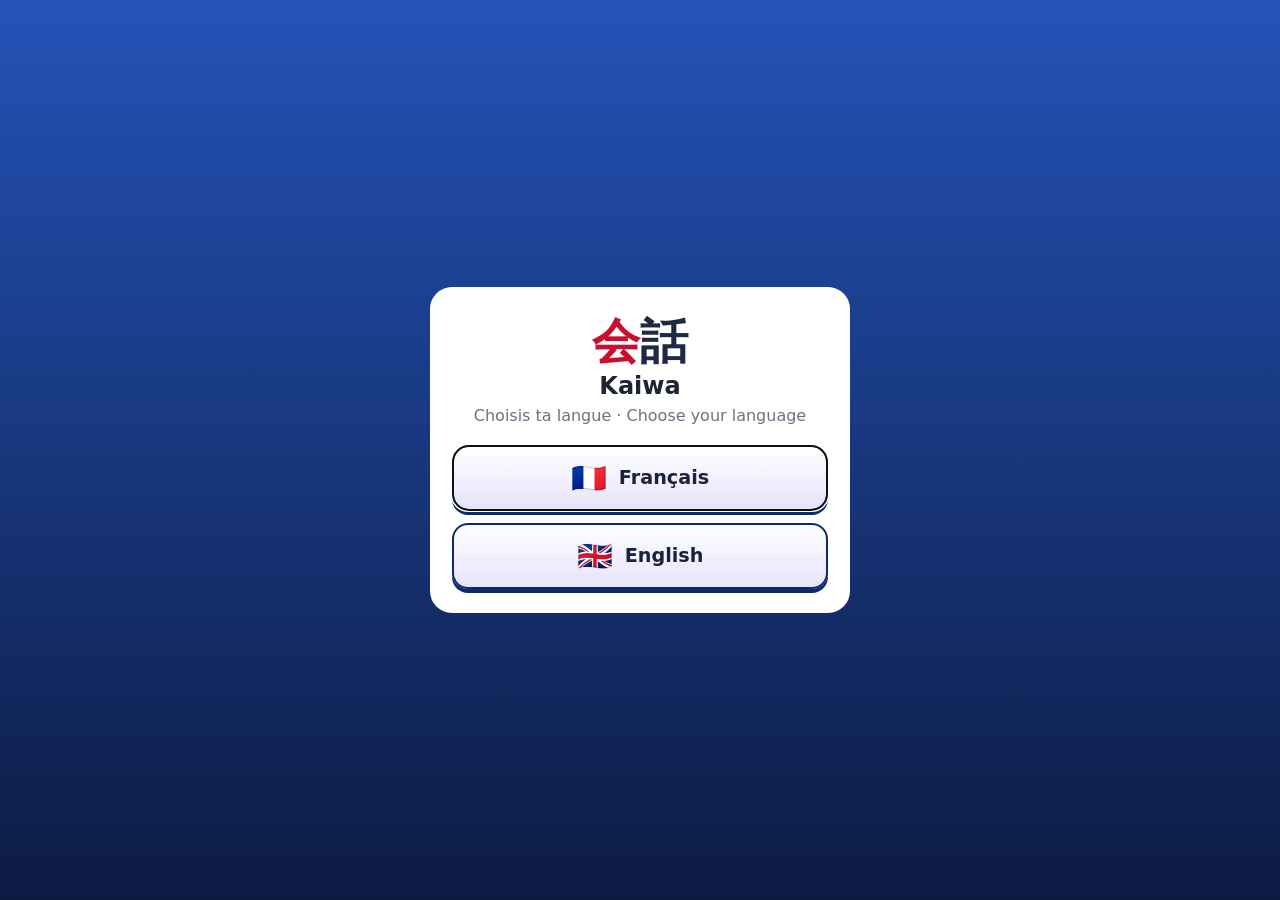
==== index.html @ a3a8a8a5 "Add files via upload" ====
<!doctype html>
<html lang="fr">
<head>
  <meta charset="utf-8">
  <meta name="viewport" content="width=device-width, initial-scale=1, viewport-fit=cover">
  <title>Kaiwa – 会話</title>
  <meta name="theme-color" content="#1e2a44">
  <link rel="manifest" href="manifest.json">
  <link rel="icon" href="icons/icon.svg" type="image/svg+xml">
  <link rel="apple-touch-icon" href="icons/icon-192.png">
  <meta name="apple-mobile-web-app-capable" content="yes">
  <link rel="preconnect" href="https://fonts.googleapis.com">
  <link rel="stylesheet" href="https://fonts.googleapis.com/css2?family=Lilita+One&family=M+PLUS+Rounded+1c:wght@500;800&display=swap">
  <link rel="stylesheet" href="style.css">
</head>
<body>
  <header class="topbar">
    <div class="brand"><span class="logo">会話</span><span class="name">Kaiwa</span></div>
    <div class="toolbar">
      <span class="pill" id="ptsPill" title="Tes points" data-i18n-title="tPoints">⭐ 0</span>
      <button class="toggle" id="tgFuri" title="Afficher les furigana" data-i18n-title="tFuri" aria-pressed="true">ふり</button>
      <button class="toggle" id="tgRomaji" title="Afficher le rōmaji" data-i18n-title="tRomaji" aria-pressed="false">rō</button>
      <button class="icon" id="btnSettings" title="Réglages" data-i18n-title="tSettings">⚙</button>
    </div>
  </header>

  <nav class="tabs" id="tabs">
    <button data-view="kana"><span class="ti">あ</span><span class="tl" data-i18n="tabKana">Kana</span></button>
    <button data-view="phrases"><span class="ti">💬</span><span class="tl" data-i18n="tabPhrases">Phrases</span></button>
    <button data-view="chat" class="main-tab"><span class="ti">🌸</span><span class="tl">Sakura</span></button>
    <button data-view="cards"><span class="ti">🃏</span><span class="tl" data-i18n="tabCards">Cartes</span></button>
    <button data-view="quiz"><span class="ti">🏆</span><span class="tl" data-i18n="tabQuiz">Quiz</span></button>
  </nav>

  <div class="views">
    <!-- Conversation -->
    <section class="view" id="view-chat">
      <div class="scenario-bar">
        <label for="scenario" data-i18n="theme">Thème :</label>
        <select id="scenario"></select>
        <button class="btn small" id="btnNew" title="Nouvelle conversation" data-i18n-title="tNew" data-i18n="newConv">＋ Nouvelle</button>
      </div>
      <button class="fab-wotd" id="btnWotd" title="Mot du jour" data-i18n-title="wotd">
        <span class="fab-ic" lang="ja">日</span><span class="fab-tl" data-i18n="wotd">Mot du jour</span><span class="dot" id="wotdDot"></span>
      </button>
      <main id="chat" class="chat" aria-live="polite"></main>
      <div id="suggestions" class="suggestions"></div>
      <form id="composer" class="composer">
        <button type="button" id="btnMic" class="mic" title="Parler (japonais)" data-i18n-title="tMic">🎤</button>
        <textarea id="input" rows="1" placeholder="Écris en japonais (ou en français si tu bloques)…" data-i18n-ph="inputPh" lang="ja"></textarea>
        <button type="submit" id="btnSend" class="send" title="Envoyer" data-i18n-title="tSend">➤</button>
      </form>
    </section>

    <!-- Kana -->
    <section class="view scroll" id="view-kana" hidden></section>
    <!-- Phrases -->
    <section class="view scroll" id="view-phrases" hidden></section>
    <!-- Flashcards -->
    <section class="view scroll" id="view-cards" hidden></section>
    <!-- Quiz -->
    <section class="view scroll" id="view-quiz" hidden></section>
  </div>

  <dialog id="wotdDialog" class="wotd-dialog">
    <button class="close-x" id="wotdClose" title="Fermer" data-i18n-title="tClose">✕</button>
    <div id="view-jour" class="wotd-body"></div>
  </dialog>

  <!-- Fiche d'un kana -->
  <dialog id="kanaDialog" class="kana-dialog">
    <button class="close-x" id="kanaClose" title="Fermer" data-i18n-title="tClose">✕</button>
    <div id="kanaDetail"></div>
  </dialog>

  <!-- Choix de la langue (premier lancement) -->
  <dialog id="langDialog" class="lang-dialog">
    <div class="lang-box">
      <div class="lang-logo">会話</div>
      <h2>Kaiwa</h2>
      <p>Choisis ta langue · Choose your language</p>
      <div class="lang-choices">
        <button class="lang-btn" data-lang="fr"><span class="flag">🇫🇷</span>Français</button>
        <button class="lang-btn" data-lang="en"><span class="flag">🇬🇧</span>English</button>
      </div>
    </div>
  </dialog>

  <dialog id="settings">
    <form method="dialog" class="settings">
      <h2 data-i18n="settings">Réglages</h2>
      <label><span data-i18n="language">Langue</span>
        <select id="langSelect">
          <option value="fr">🇫🇷 Français</option>
          <option value="en">🇬🇧 English</option>
        </select>
      </label>
      <label><span data-i18n="ai">Intelligence artificielle</span>
        <select id="provider"></select>
      </label>
      <label><span id="keyLabel">Clé API</span>
        <input type="password" id="apiKey" autocomplete="off">
        <small id="keyHelp"></small>
        <small data-i18n="keyLocal">La clé reste uniquement sur cet appareil.</small>
      </label>
      <label id="modelRow"><span data-i18n="model">Modèle</span>
        <select id="model"></select>
      </label>
      <label><span data-i18n="otherModel">Autre modèle (facultatif)</span>
        <input type="text" id="customModel" placeholder="identifiant exact du modèle" data-i18n-ph="otherModelPh" autocomplete="off">
      </label>
      <label class="row"><input type="checkbox" id="autoSpeak"> <span data-i18n="autoSpeak">Lire automatiquement les réponses</span></label>
      <label class="row"><input type="checkbox" id="autoSend"> <span data-i18n="autoSend">Envoyer automatiquement après la dictée</span></label>
      <label><span><span data-i18n="voiceRate">Vitesse de la voix :</span> <span id="rateVal"></span></span>
        <input type="range" id="rate" min="0.5" max="1.2" step="0.05">
      </label>
      <div class="actions">
        <button value="close" class="btn" data-i18n="close">Fermer</button>
      </div>
    </form>
  </dialog>

  <script src="i18n.js"></script>
  <script src="content.js"></script>
  <script src="content-en.js"></script>
  <script src="app.js"></script>
  <script src="learn.js"></script>
  <script src="bruteforce.js"></script>
</body>
</html>
---- style.css ----
/* ============ Base (PC) ============ */
:root {
  --bg: #f4f1ea;
  --panel: #ffffff;
  --ink: #1d2433;
  --muted: #6b7280;
  --accent: #c8102e;
  --navy: #1e2a44;
  --user: #1e2a44;
  --user-ink: #ffffff;
  --bot: #ffffff;
  --border: #e3ddd0;
  --ok: #2f7d4f;
  --warn-bg: #fff4e5;
  --warn-border: #f0c58a;
  /* boutons « bonbon » */
  --b-blue: #3d8bfd; --b-blue-d: #1f5fc4;
  --b-gold: #ffc531; --b-gold-d: #d18a00;
  --b-green: #47c35a; --b-green-d: #23862f;
  --b-red: #f0524f; --b-red-d: #b22a28;
}
@media (prefers-color-scheme: dark) {
  :root {
    --bg: #12161f; --panel: #1b2130; --ink: #e8e9ee; --muted: #9aa3b5;
    --user: #3a4a72; --bot: #1f2637; --border: #2c3447;
    --warn-bg: #3a2d17; --warn-border: #7a5a24;
  }
}
* { box-sizing: border-box; -webkit-tap-highlight-color: transparent; }
html, body { margin: 0; height: 100%; }
body {
  background: var(--bg); color: var(--ink);
  font-family: system-ui, -apple-system, "Segoe UI", "Hiragino Sans", "Noto Sans JP", "Yu Gothic UI", sans-serif;
  display: flex; flex-direction: column; height: 100dvh; max-width: 820px; margin: 0 auto;
}
button { font: inherit; cursor: pointer; color: inherit; }
[hidden] { display: none !important; }
.muted { color: var(--muted); font-size: .85rem; display: block; }
.invisible { visibility: hidden; }

.topbar {
  display: flex; align-items: center; justify-content: space-between;
  padding: 10px 16px; padding-top: max(10px, env(safe-area-inset-top));
  background: var(--navy); color: #fff;
}
.brand { display: flex; align-items: baseline; gap: 8px; }
.logo { font-size: 1.4rem; font-weight: 700; }
.logo::first-letter { color: #ff6b81; }
.name { opacity: .8; font-size: .95rem; }
.toolbar { display: flex; gap: 6px; }
.toolbar button {
  background: transparent; color: #fff; border: 1px solid rgba(255,255,255,.35);
  border-radius: 8px; min-width: 38px; height: 34px; padding: 0 8px;
}
.toggle[aria-pressed="true"] { background: #fff; color: var(--navy) !important; }

/* Onglets (en haut sur PC) */
.tabs { display: flex; background: var(--panel); border-bottom: 1px solid var(--border); }
.tabs button {
  flex: 1; background: none; border: none; padding: 10px 4px; color: var(--muted);
  display: flex; gap: 6px; align-items: center; justify-content: center; border-bottom: 3px solid transparent;
}
.tabs button.active { color: var(--ink); border-bottom-color: var(--accent); font-weight: 600; }

.views { flex: 1; min-height: 0; display: flex; flex-direction: column; }
.view { flex: 1; min-height: 0; display: flex; flex-direction: column; }
.view.scroll { overflow-y: auto; padding: 16px; display: block; }

/* Boutons en relief */
.btn {
  --c: var(--b-blue); --d: var(--b-blue-d);
  background: linear-gradient(180deg, color-mix(in srgb, var(--c) 75%, #fff) 0%, var(--c) 55%);
  color: #fff; border: 2px solid var(--d); border-radius: 12px;
  padding: 10px 16px; font-weight: 700; box-shadow: 0 4px 0 var(--d);
  text-shadow: 0 1px 0 rgba(0,0,0,.35); transition: transform .06s, box-shadow .06s;
}
.btn:active { transform: translateY(3px); box-shadow: 0 1px 0 var(--d); }
.btn.small { padding: 5px 10px; font-size: .85rem; border-radius: 10px; box-shadow: 0 3px 0 var(--d); }
.btn.gold { --c: var(--b-gold); --d: var(--b-gold-d); color: #4a2a00; text-shadow: 0 1px 0 rgba(255,255,255,.5); }
.btn.green { --c: var(--b-green); --d: var(--b-green-d); }
.btn.red { --c: var(--b-red); --d: var(--b-red-d); }
.cta-row { display: flex; gap: 10px; flex-wrap: wrap; justify-content: center; margin: 20px 0 8px; }

/* ============ Conversation ============ */
.scenario-bar {
  display: flex; align-items: center; gap: 8px;
  padding: 8px 16px; border-bottom: 1px solid var(--border); font-size: .9rem; color: var(--muted);
}
.scenario-bar select {
  flex: 1; min-width: 0; padding: 6px 8px; border-radius: 8px; border: 1px solid var(--border);
  background: var(--panel); color: var(--ink);
}
.chat { flex: 1; overflow-y: auto; padding: 16px; display: flex; flex-direction: column; gap: 14px; }
.msg { max-width: 88%; display: flex; flex-direction: column; gap: 6px; }
.msg.user { align-self: flex-end; align-items: flex-end; }
.msg.bot { align-self: flex-start; }
.bubble { padding: 10px 14px; border-radius: 16px; line-height: 2; font-size: 1.15rem; white-space: pre-wrap; word-break: break-word; }
.user .bubble { background: var(--user); color: var(--user-ink); border-bottom-right-radius: 4px; line-height: 1.5; }
.bot .bubble { background: var(--bot); border: 1px solid var(--border); border-bottom-left-radius: 4px; }
rt { font-size: .55em; color: var(--accent); }
body.no-furi rt { display: none; }
.romaji { font-size: .85rem; color: var(--muted); font-style: italic; padding: 0 6px; }
body.no-romaji .romaji { display: none; }
.translation { font-size: .9rem; color: var(--muted); padding: 6px 10px; border-left: 3px solid var(--accent); background: var(--panel); border-radius: 4px; }
.tools { display: flex; gap: 6px; }
.tools button { background: transparent; border: 1px solid var(--border); color: var(--muted); border-radius: 999px; padding: 2px 10px; font-size: .8rem; }
.correction { background: var(--warn-bg); border: 1px solid var(--warn-border); border-radius: 10px; padding: 8px 12px; font-size: .9rem; max-width: 100%; }
.correction .fixed { font-size: 1.05rem; line-height: 2; margin: 2px 0; }
.correction .label { font-weight: 600; }
.correction.good { background: transparent; border: none; color: var(--ok); padding: 0 4px; font-size: .8rem; }
.typing { color: var(--muted); font-size: .9rem; padding: 4px 6px; }
.error { color: #fff; background: var(--accent); border-radius: 10px; padding: 8px 12px; font-size: .9rem; align-self: center; }
.welcome { color: var(--muted); text-align: center; margin: auto; max-width: 420px; line-height: 1.6; }
.suggestions { display: flex; gap: 6px; flex-wrap: wrap; padding: 0 16px 6px; }
.suggestions button { background: var(--panel); border: 1px solid var(--border); border-radius: 999px; padding: 6px 12px; font-size: .95rem; text-align: left; }
.suggestions button small { color: var(--muted); margin-left: 6px; }
.composer {
  display: flex; gap: 8px; align-items: flex-end; padding: 10px 16px;
  border-top: 1px solid var(--border); background: var(--bg);
}
.composer textarea {
  flex: 1; resize: none; max-height: 140px; padding: 10px 12px; border-radius: 14px;
  border: 1px solid var(--border); background: var(--panel); color: var(--ink); font: inherit; font-size: 1.05rem;
}
.composer button { width: 44px; height: 44px; border-radius: 50%; border: none; flex-shrink: 0; font-size: 1.1rem; }
.send { background: var(--accent); color: #fff; }
.send:disabled { opacity: .5; }
.mic { background: var(--panel); border: 1px solid var(--border) !important; }
.mic.listening { background: var(--accent); color: #fff; animation: pulse 1.2s infinite; }
@keyframes pulse { 50% { box-shadow: 0 0 0 8px rgba(200,16,46,.2); } }

/* ============ Apprentissage ============ */
.panel-title h2 { margin: 0 0 2px; }
.panel-title p { margin: 0 0 14px; color: var(--muted); }
h3.sec { margin: 20px 0 8px; font-size: 1rem; }

.seg { display: flex; background: var(--panel); border: 1px solid var(--border); border-radius: 12px; padding: 3px; gap: 3px; }
.seg button { flex: 1; border: none; background: none; padding: 8px; border-radius: 9px; color: var(--muted); }
.seg button.on { background: var(--navy); color: #fff; font-weight: 600; }

.kana-grid { display: grid; grid-template-columns: repeat(var(--cols), 1fr); gap: 6px; }
.kana {
  background: var(--panel); border: 1px solid var(--border); border-radius: 10px;
  padding: 8px 0 6px; display: flex; flex-direction: column; align-items: center; gap: 2px;
}
.kana b { font-size: 1.6rem; font-weight: 500; line-height: 1.1; }
.kana small { color: var(--muted); font-size: .75rem; }
.kana.empty { background: transparent; border: none; }
.pop { animation: pop .25s; }
@keyframes pop { 50% { transform: scale(1.15); } }

.chips { display: flex; gap: 6px; overflow-x: auto; padding-bottom: 6px; scrollbar-width: none; }
.chips button { flex-shrink: 0; background: var(--panel); border: 1px solid var(--border); border-radius: 999px; padding: 6px 12px; }
.chips button.on { background: var(--navy); color: #fff; border-color: var(--navy); }
.phrase-list { display: flex; flex-direction: column; gap: 8px; margin-top: 10px; }
.phrase { display: flex; gap: 12px; align-items: flex-start; background: var(--panel); border: 1px solid var(--border); border-radius: 12px; padding: 10px 12px; }
.phrase .ja { font-size: 1.15rem; line-height: 2; }
.phrase .romaji { padding: 0; }
.phrase .fr { color: var(--muted); font-size: .9rem; }
.say { flex-shrink: 0; width: 40px; height: 40px; border-radius: 50%; border: 1px solid var(--border); background: var(--bg); }

.deck-grid { display: grid; grid-template-columns: repeat(auto-fill, minmax(140px, 1fr)); gap: 10px; }
.deck {
  background: var(--panel); border: 1px solid var(--border); border-radius: 14px; padding: 12px;
  display: flex; flex-direction: column; align-items: center; gap: 6px; text-align: center;
}
.deck-icon { font-size: 1.8rem; line-height: 1.2; }
.deck-title { font-weight: 700; display: block; }
.deck-count { font-size: .8rem; color: var(--muted); }
.deck.done .deck-count { color: var(--b-gold-d); font-weight: 700; }
.bar { display: block; width: 100%; height: 8px; border-radius: 99px; background: var(--border); overflow: hidden; }
.bar i { display: block; height: 100%; background: linear-gradient(90deg, var(--b-green), #8be08f); border-radius: 99px; transition: width .3s; }
.bar.big { height: 14px; flex: 1; }

.deck-head { display: flex; align-items: center; gap: 12px; margin-bottom: 12px; }
.card-stage { display: flex; flex-direction: column; align-items: center; gap: 14px; }
.left-count { color: var(--muted); font-size: .85rem; }
.flip { width: min(100%, 380px); aspect-ratio: 3 / 4; max-height: 52dvh; perspective: 1000px; cursor: pointer; position: relative; }
.face {
  position: absolute; inset: 0; border-radius: 20px; backface-visibility: hidden;
  display: flex; flex-direction: column; align-items: center; justify-content: center; gap: 10px; padding: 20px; text-align: center;
  background: var(--panel); border: 2px solid var(--border); box-shadow: 0 8px 24px rgba(0,0,0,.12);
  transition: transform .45s cubic-bezier(.3,.7,.3,1);
}
.face.back { transform: rotateY(180deg); }
.flip.flipped .front { transform: rotateY(-180deg); }
.flip.flipped .back { transform: rotateY(0); }
.big-ja { font-size: clamp(2rem, 9vw, 3.4rem); line-height: 1.8; }
.big-fr { font-size: 1.4rem; font-weight: 600; }
.hint { position: absolute; bottom: 14px; color: var(--muted); font-size: .8rem; }
.say-btn { position: absolute; bottom: 12px; right: 12px; width: 44px; height: 44px; border-radius: 50%; border: 1px solid var(--border); background: var(--bg); }
.answer { display: flex; gap: 12px; }
.finish { text-align: center; padding: 30px 10px; }
.finish-icon { font-size: 3rem; }
.stars { font-size: 3rem; color: var(--b-gold); letter-spacing: 6px; text-shadow: 0 3px 0 var(--b-gold-d); }

.mode-list { display: flex; flex-direction: column; gap: 10px; }
.mode { display: flex; align-items: center; gap: 14px; text-align: left; background: var(--panel); border: 1px solid var(--border); border-radius: 14px; padding: 12px 14px; }
.mode > span:nth-child(2) { flex: 1; }
.best { color: var(--b-gold-d); font-weight: 700; font-size: .9rem; }
.quiz-head { display: flex; align-items: center; gap: 10px; margin-bottom: 18px; }
.streak { font-weight: 700; min-width: 48px; text-align: right; }
.streak.hot { color: #ff7a00; }
.quiz-q { background: var(--panel); border: 2px solid var(--border); border-radius: 20px; padding: 26px 10px; text-align: center; margin-bottom: 16px; transition: border-color .2s, background .2s; }
.quiz-q.good { border-color: var(--b-green); }
.quiz-q.bad { border-color: var(--b-red); }
.options { display: grid; grid-template-columns: 1fr 1fr; gap: 10px; }
.opt { background: var(--panel); border: 2px solid var(--border); border-radius: 14px; padding: 16px 8px; font-size: 1.1rem; font-weight: 600; box-shadow: 0 3px 0 var(--border); }
.opt.right { background: var(--b-green); border-color: var(--b-green-d); color: #fff; }
.opt.wrong { background: var(--b-red); border-color: var(--b-red-d); color: #fff; animation: shake .3s; }
.opt.dim { opacity: .45; }
@keyframes shake { 25% { transform: translateX(-5px); } 75% { transform: translateX(5px); } }

dialog { border: none; border-radius: 14px; padding: 0; width: min(440px, calc(100vw - 32px)); background: var(--panel); color: var(--ink); }
dialog::backdrop { background: rgba(0,0,0,.45); }
.settings { display: flex; flex-direction: column; gap: 14px; padding: 20px; }
.settings h2 { margin: 0; }
.settings label { display: flex; flex-direction: column; gap: 4px; font-size: .95rem; }
.settings label.row { flex-direction: row; align-items: center; gap: 8px; }
.settings input[type=password], .settings input[type=text], .settings select { padding: 8px 10px; border-radius: 8px; border: 1px solid var(--border); background: var(--bg); color: var(--ink); font: inherit; }
.settings small { color: var(--muted); }
.settings a { color: var(--b-blue-d); font-weight: 700; }
.settings { max-height: 85dvh; overflow-y: auto; }
.actions { display: flex; justify-content: flex-end; }

/* ============ Points, niveau ============ */
.pill {
  display: inline-flex; align-items: center; height: 34px; padding: 0 10px; border-radius: 999px;
  background: rgba(255,255,255,.12); border: 1px solid rgba(255,255,255,.35); font-weight: 700; font-size: .9rem; white-space: nowrap;
}
.qpts { font-weight: 700; min-width: 56px; text-align: right; }
.gain {
  display: inline-block; margin-top: 4px; font-weight: 800; font-size: 1.4rem; color: var(--b-green-d);
  animation: gain .9s ease-out forwards;
}
@keyframes gain { 0% { transform: translateY(8px) scale(.8); opacity: 0; } 30% { transform: translateY(0) scale(1.15); opacity: 1; } 100% { transform: translateY(-14px); opacity: 0; } }
.points-won { font-size: 2.2rem; font-weight: 800; color: var(--b-gold-d); margin: 4px 0 8px; }
.lvl-up { font-weight: 800; color: var(--b-green-d); }
.level-card { display: flex; gap: 14px; align-items: center; background: var(--panel); border: 1px solid var(--border); border-radius: 14px; padding: 12px 14px; margin-bottom: 14px; }
.lvl-badge {
  width: 58px; height: 58px; flex-shrink: 0; display: grid; place-content: center; text-align: center; line-height: 1;
  font-size: 1.6rem; font-weight: 800; color: #fff; border-radius: 14px;
  background: linear-gradient(180deg, #a58bff, #6b45e6); border: 2px solid #3a1f9e; box-shadow: 0 3px 0 #3a1f9e;
}
.lvl-badge small { font-size: .6rem; letter-spacing: 1px; opacity: .85; }
.lvl-info { flex: 1; display: flex; flex-direction: column; gap: 6px; }
.toast {
  position: fixed; left: 50%; top: 80px; transform: translateX(-50%); z-index: 10;
  background: var(--b-gold); color: #4a2a00; font-weight: 800; padding: 10px 18px; border-radius: 14px;
  border: 2px solid var(--b-gold-d); box-shadow: 0 4px 0 var(--b-gold-d); animation: toast 2.6s forwards;
}
@keyframes toast { 0% { opacity: 0; transform: translate(-50%, -10px); } 10%, 85% { opacity: 1; transform: translate(-50%, 0); } 100% { opacity: 0; } }

/* ============ Mot du jour + calendrier ============ */
.wotd {
  position: relative; background: var(--panel); border: 2px solid var(--border); border-radius: 20px;
  padding: 18px 16px 6px; text-align: center;
}
.wotd .big-fr { margin-bottom: 4px; }
.wotd.is-learned { border-color: var(--b-green); }
.stamp {
  position: absolute; top: 12px; right: 12px; transform: rotate(8deg);
  border: 3px solid var(--b-green); color: var(--b-green-d); border-radius: 10px; padding: 2px 10px; font-weight: 800;
}
.example { display: flex; gap: 12px; align-items: center; text-align: left; background: var(--bg); border-radius: 12px; padding: 10px 12px; margin-top: 12px; }
.example .ja { font-size: 1.1rem; line-height: 2; }
.example .fr { color: var(--muted); font-size: .9rem; }
.btn small { font-size: .8em; opacity: .85; }
.stats { display: grid; grid-template-columns: repeat(3, 1fr); gap: 8px; margin: 14px 0; }
.stat { background: var(--panel); border: 1px solid var(--border); border-radius: 14px; padding: 10px 6px; text-align: center; display: flex; flex-direction: column; }
.stat b { font-size: 1.15rem; }
.stat span { color: var(--muted); font-size: .78rem; }
.cal { background: var(--panel); border: 1px solid var(--border); border-radius: 16px; padding: 12px; }
.cal-head { display: flex; align-items: center; justify-content: space-between; margin-bottom: 10px; }
.cal-head strong { text-transform: capitalize; font-size: 1.1rem; }
.cal-head .btn:disabled { opacity: .35; }
.cal-grid { display: grid; grid-template-columns: repeat(7, 1fr); gap: 4px; }
.cal-wd { text-align: center; font-size: .75rem; color: var(--muted); font-weight: 700; padding-bottom: 2px; }
.cal-day {
  aspect-ratio: 1 / 1.1; border-radius: 10px; border: 1px solid var(--border); background: var(--bg);
  display: flex; flex-direction: column; align-items: center; justify-content: center; gap: 1px; padding: 2px; overflow: hidden;
}
.cal-day.blank { border: none; background: none; }
.cal-day .dn { font-size: .72rem; color: var(--muted); font-weight: 700; }
.cal-day .dw { font-size: .85rem; white-space: nowrap; max-width: 100%; overflow: hidden; text-overflow: clip; }
.cal-day.locked { opacity: .45; }
.cal-day.learned { background: color-mix(in srgb, var(--b-green) 22%, var(--panel)); border-color: var(--b-green); }
.cal-day.learned .dw { color: var(--b-green-d); font-weight: 800; font-size: 1rem; }
.cal-day.today { border: 2px solid var(--b-gold-d); }
.cal-day.sel { box-shadow: 0 0 0 3px var(--b-blue); }
.cal-help { color: var(--muted); font-size: .8rem; margin: 10px 2px 0; }

/* ============ Bouton + fenêtre « Mot du jour » ============ */
#view-chat { position: relative; }
.fab-wotd {
  position: absolute; right: 14px; top: 58px; z-index: 2;
  display: flex; flex-direction: column; align-items: center; gap: 1px;
  width: 64px; padding: 6px 0 5px; border-radius: 16px;
  background: linear-gradient(180deg, #ffe07a, #ffbf1f); color: #4a2a00;
  border: 2px solid var(--b-gold-d); box-shadow: 0 4px 0 var(--b-gold-d), 0 6px 14px rgba(0,0,0,.2);
  animation: bob 2.6s ease-in-out infinite;
}
.fab-wotd:active { transform: translateY(3px); box-shadow: 0 1px 0 var(--b-gold-d); animation: none; }
.fab-ic { font-size: 1.5rem; font-weight: 800; line-height: 1.1; }
.fab-tl { font-size: .62rem; font-weight: 800; line-height: 1.1; text-align: center; }
.fab-wotd .dot {
  position: absolute; top: -6px; right: -6px; width: 18px; height: 18px; border-radius: 50%;
  background: var(--b-red); border: 2px solid #fff; box-shadow: 0 2px 0 var(--b-red-d);
}
@keyframes bob { 50% { transform: translateY(-3px); } }
.chat { padding-top: 84px; }
.wotd-dialog { width: min(560px, calc(100vw - 24px)); max-height: 90dvh; padding: 0; background: var(--bg); overflow: hidden; }
.wotd-dialog[open] { display: flex; flex-direction: column; animation: popin .25s cubic-bezier(.3,1.4,.5,1); }
@keyframes popin { from { transform: scale(.85); opacity: 0; } }
.wotd-body { overflow-y: auto; padding: 16px; }
.close-x {
  position: absolute; top: 10px; right: 10px; z-index: 3; width: 38px; height: 38px; border-radius: 12px;
  background: var(--b-red); color: #fff; border: 2px solid var(--b-red-d); box-shadow: 0 3px 0 var(--b-red-d); font-weight: 800;
}
.wotd-body .panel-title { padding-right: 44px; }

/* ============ Particules ============ */
.memo { background: var(--panel); border: 1px solid var(--border); border-radius: 12px; padding: 8px 12px; margin-bottom: 10px; }
.memo summary { cursor: pointer; font-weight: 700; }
.memo table { width: 100%; border-collapse: collapse; margin-top: 8px; font-size: .9rem; }
.memo td { padding: 5px 6px; border-top: 1px solid var(--border); vertical-align: top; }
.memo td:first-child { font-size: 1.1rem; font-weight: 700; white-space: nowrap; color: var(--accent); }
.memo td:nth-child(2) { color: var(--muted); font-style: italic; white-space: nowrap; }
.memo td:first-child, .memo td:nth-child(2) { width: 1%; }
.deck-head .qpts { margin-left: auto; }
.part-card {
  background: var(--panel); border: 2px solid var(--border); border-radius: 20px;
  padding: 22px 14px 16px; text-align: center; margin-bottom: 16px; transition: border-color .2s, background .2s;
}
.part-card.good { border-color: var(--b-green); }
.part-card.bad { border-color: var(--b-red); }
.part-ja { font-size: clamp(1.3rem, 6vw, 1.8rem); line-height: 2.2; }
.part-fr { color: var(--muted); margin-top: 6px; }
.blank {
  display: inline-block; min-width: 2.2em; padding: 0 .3em; margin: 0 .15em; line-height: 1.3;
  border-bottom: 3px solid var(--b-blue); color: var(--b-blue); font-weight: 800;
}
.blank.filled.good { border-color: var(--b-green); color: var(--b-green-d); background: color-mix(in srgb, var(--b-green) 15%, transparent); border-radius: 6px 6px 0 0; }
.blank.filled.bad { border-color: var(--b-red); color: var(--b-red-d); background: color-mix(in srgb, var(--b-red) 12%, transparent); border-radius: 6px 6px 0 0; }
.part-opts .opt { display: flex; flex-direction: column; align-items: center; gap: 0; font-size: 1.6rem; padding: 10px 8px; }
.part-opts .opt small { font-size: .8rem; opacity: .7; font-weight: 600; }
.why { margin-top: 14px; padding: 10px 14px; border-radius: 12px; background: var(--panel); border-left: 4px solid var(--b-green); }
.why.bad { border-left-color: var(--b-red); }

/* ============ Choix de la langue ============ */
.lang-dialog { width: min(420px, calc(100vw - 32px)); padding: 0; border-radius: 22px; background: var(--panel); }
.lang-dialog::backdrop { background: linear-gradient(180deg, #2453b8, #0c1b42); }
.lang-box { padding: 28px 22px 24px; text-align: center; }
.lang-logo { font-size: 3rem; font-weight: 800; color: var(--navy); line-height: 1.1; }
.lang-logo::first-letter { color: var(--accent); }
.lang-box h2 { margin: 4px 0 6px; }
.lang-box p { color: var(--muted); margin: 0 0 20px; }
.lang-choices { display: flex; flex-direction: column; gap: 12px; }
.lang-btn {
  display: flex; align-items: center; justify-content: center; gap: 12px; padding: 14px; font-size: 1.2rem; font-weight: 800;
  background: linear-gradient(180deg, #ffffff, #e7e3fb); border: 2px solid #0f2a6b; border-radius: 16px; box-shadow: 0 4px 0 #0f2a6b;
  color: #1b2240;
}
.lang-btn:active { transform: translateY(3px); box-shadow: 0 1px 0 #0f2a6b; }
.lang-btn .flag { font-size: 1.8rem; }

/* ============ Fiche d'un kana ============ */
.kana-dialog { width: min(520px, calc(100vw - 24px)); padding: 0; border-radius: 22px; background: #4a4a4a; color: #fff; overflow: hidden; }
.kana-dialog[open] { animation: popin .25s cubic-bezier(.3,1.4,.5,1); }
.kana-dialog::backdrop { background: rgba(5,10,30,.7); }
#kanaDetail { padding: 18px 16px 12px; text-align: center; user-select: none; }
.kd-head { font-size: 1.4rem; color: #bbb; }
.kd-head b { color: #fff; font-weight: 600; }
.kd-main { display: flex; align-items: center; justify-content: center; gap: 6px; }
.kd-char {
  background: none; border: none; color: #fff; line-height: 1; padding: 0 6px;
  font-size: clamp(7rem, 34vw, 10rem); font-weight: 400;
  text-shadow: 0 0 6px rgba(255,255,255,.35), 0 0 18px rgba(255,255,255,.15);
  font-family: "Hiragino Maru Gothic ProN", "M PLUS Rounded 1c", "Yu Gothic", system-ui, sans-serif;
}
.kd-char:has(+ *) { min-width: 1.2em; }
.kd-nav {
  width: 44px; height: 44px; border-radius: 50%; border: 2px solid rgba(255,255,255,.3);
  background: rgba(255,255,255,.08); color: #fff; font-size: 1.6rem; line-height: 1; flex-shrink: 0;
}
.kd-nav:disabled { opacity: .2; }
.kd-example { display: grid; grid-template-columns: 1fr auto 1fr; align-items: center; gap: 8px; margin-top: 8px; }
.kd-word { text-align: center; }
.kd-rom { color: #eee; font-size: 1.05rem; }
.kd-kana { font-size: 1.35rem; font-weight: 700; display: inline-flex; align-items: center; gap: 4px; }
.kd-w { white-space: nowrap; }
@media (max-width: 520px) {
  .kd-example { grid-template-columns: 1fr 1fr; grid-template-areas: "word word" "pic tr"; row-gap: 4px; }
  .kd-word { grid-area: word; }
  .kd-pic { grid-area: pic; justify-self: end; margin-right: 8px; }
  .kd-tr { grid-area: tr; justify-self: start; text-align: left; }
  .kd-kana { font-size: 1.6rem; }
}
.kd-kanji { color: #bbb; font-size: 1rem; margin-top: 2px; }
.hl { color: #5ad35a; font-weight: 800; }
.kd-say { background: none; border: none; font-size: 1.2rem; padding: 0 2px; filter: hue-rotate(300deg) saturate(1.5); }
.kd-pic {
  background: none; border: none; font-size: 4.2rem; line-height: 1; display: flex; flex-direction: column; align-items: center;
  filter: drop-shadow(0 4px 6px rgba(0,0,0,.3));
}
.kd-say-small { font-size: 1.1rem; margin-top: 4px; filter: hue-rotate(300deg) saturate(1.5); }
.kd-tr { font-size: 1.15rem; color: #fff; }
.kd-none { color: #ccc; margin: 18px 0; }
.kd-count { color: #999; font-size: .8rem; margin-top: 10px; }
.kana-dialog .close-x { z-index: 3; }

/* Mot d'exemple au dos des cartes de kana */
.card-ex {
  display: flex; align-items: center; gap: 12px; margin-top: 6px; padding: 10px 14px;
  background: rgba(0,0,0,.05); border-radius: 14px; text-align: left; max-width: 100%;
}
.card-ex-pic { font-size: 2.6rem; line-height: 1; }
.card-ex-kana { font-size: 1.4rem; font-weight: 700; white-space: nowrap; }
.card-ex-kana small { font-size: .8rem; font-weight: 500; color: var(--muted); }
.card-ex-rom { color: var(--muted); font-size: .95rem; }
.card-ex .hl { color: #1f9d3a; }

/* ============ Brute force (kana) ============ */
.bf-quick { display: flex; gap: 8px; margin: 12px 0 0; flex-wrap: wrap; }
.bf-rows { display: grid; grid-template-columns: repeat(auto-fill, minmax(62px, 1fr)); gap: 8px; }
.bf-row {
  position: relative; padding: 10px 0 6px; border-radius: 12px; font-size: 1.5rem; font-weight: 700;
  background: var(--panel); border: 2px solid var(--border); color: var(--muted); opacity: .55;
  display: flex; flex-direction: column; align-items: center; line-height: 1.1;
}
.bf-row small { font-size: .65rem; font-weight: 600; opacity: .8; }
.bf-row.on { opacity: 1; color: var(--ink); border-color: var(--b-green); background: color-mix(in srgb, var(--b-green) 14%, var(--panel)); }
.bf-opt { display: flex; gap: 8px; align-items: center; margin: 16px 2px 0; font-size: .95rem; }
.bf-help { margin-top: 4px; }
.bf-mode { border-style: dashed; }
.bf-card { background: var(--panel); border: 2px solid var(--border); border-radius: 20px; padding: 18px 14px 14px; text-align: center; margin-top: 14px; }
.bf-kana { font-size: clamp(5rem, 26vw, 7.5rem); line-height: 1.15; min-height: 1.15em; transition: color .15s; }
.bf-kana.good { color: var(--b-green-d); animation: pop .25s; }
.bf-kana.bad { color: var(--b-red-d); animation: shake .3s; }
.bf-feedback { min-height: 1.6em; font-size: 1.15rem; margin: 2px 0 8px; }
.bf-good { color: var(--b-green-d); font-weight: 800; }
.bf-bad { color: var(--b-red-d); font-weight: 600; }
.bf-input {
  width: min(220px, 80%); text-align: center; font-size: 1.5rem; padding: 10px 12px; border-radius: 14px;
  border: 2px solid var(--border); background: var(--bg); color: var(--ink); font-family: inherit;
}
.bf-input:focus { outline: none; border-color: var(--b-blue); }
.bf-input.bad { border-color: var(--b-red); }
.bf-tools { display: flex; gap: 8px; justify-content: center; margin-top: 14px; flex-wrap: wrap; }
.bf-nums { display: flex; justify-content: space-between; gap: 6px; flex-wrap: wrap; font-size: .85rem; color: var(--muted); margin-top: 6px; }

/* =====================================================
   MOBILE — interface « menu de jeu »
   barre d'onglets en bas, boutons en relief, titres épais
   ===================================================== */
@media (max-width: 700px) {
  :root {
    --game-bg: #17306b;
    --game-bg2: #0c1b42;
    --panel: #f6f3ff;
    --ink: #1b2240;
    --muted: #5b6488;
    --border: #c9c3e6;
    --bg: #e9e6f7;
    --bot: #ffffff;
    --user: #2f5fd0;
  }
  body {
    max-width: none;
    background:
      radial-gradient(circle at 20% 0%, rgba(120,170,255,.35), transparent 50%),
      repeating-linear-gradient(45deg, rgba(255,255,255,.035) 0 14px, transparent 14px 28px),
      linear-gradient(180deg, var(--game-bg), var(--game-bg2));
    font-family: "M PLUS Rounded 1c", system-ui, sans-serif;
  }
  /* Titres « jeu » : police épaisse avec contour sombre */
  .logo, .name, .panel-title h2, h3.sec, .deck-title, .tabs .tl, .btn, .finish h2, .stars, .streak {
    font-family: "Lilita One", "M PLUS Rounded 1c", system-ui, sans-serif; font-weight: 400; letter-spacing: .3px;
  }
  .panel-title h2, h3.sec, .finish h2 {
    color: #fff;
    text-shadow: 0 2px 0 #0a1433, 1px 1px 0 #0a1433, -1px 1px 0 #0a1433, 1px -1px 0 #0a1433, -1px -1px 0 #0a1433;
  }
  .panel-title h2 { font-size: 1.9rem; }
  h3.sec { font-size: 1.2rem; }
  .panel-title p, .left-count, .finish p { color: #c8d4ff; }
  .deck-head .muted { color: #c8d4ff; }
  .deck-head strong { color: #fff; font-size: 1.1rem; }

  .topbar {
    background: linear-gradient(180deg, #3f7ee8, #2453b8);
    border-bottom: 3px solid #0f2a6b; box-shadow: 0 3px 0 rgba(0,0,0,.25);
  }
  .logo { font-size: 1.5rem; text-shadow: 0 2px 0 #0f2a6b; }
  .toolbar button {
    border: 2px solid #0f2a6b; background: linear-gradient(180deg, #5b97ff, #2f69d6);
    box-shadow: 0 3px 0 #0f2a6b; border-radius: 10px; font-weight: 800;
  }
  .toggle[aria-pressed="true"] { background: linear-gradient(180deg, #ffe07a, #ffbf1f); color: #4a2a00 !important; }

  /* Barre d'onglets en bas */
  .tabs {
    order: 3; border: none; border-top: 3px solid #08132f;
    background: linear-gradient(180deg, #1d2f5c, #0f1b3c);
    padding: 6px 6px max(6px, env(safe-area-inset-bottom)); gap: 4px; align-items: flex-end;
  }
  .views { order: 2; }
  .tabs button {
    flex-direction: column; gap: 0; height: 58px; border-radius: 12px; border: none; padding: 4px 2px;
    background: linear-gradient(180deg, #2b4174, #1f3160); box-shadow: inset 0 -3px 0 rgba(0,0,0,.3);
    color: #9fb2e6; transition: height .15s, transform .15s;
  }
  .tabs .ti { font-size: 1.5rem; line-height: 1.2; filter: saturate(.6); }
  .tabs .tl { font-size: .72rem; }
  .tabs button.main-tab { flex: 1.25; }
  .tabs button.main-tab .ti { font-size: 1.8rem; }
  .tabs button.active {
    height: 72px; transform: translateY(-4px); color: #fff;
    background: linear-gradient(180deg, #6fb0ff, #2f6fe0 60%, #2459c2);
    border: 2px solid #0f2a6b; border-bottom: none;
    box-shadow: 0 -2px 10px rgba(111,176,255,.5), inset 0 2px 0 rgba(255,255,255,.4);
  }
  .tabs button.active .ti { filter: none; font-size: 2rem; }
  .tabs button.active .tl { text-shadow: 0 1px 0 #0f2a6b; font-size: .85rem; }

  .view.scroll { padding: 14px 12px 20px; }

  /* Panneaux et tuiles en relief */
  .kana, .phrase, .deck, .mode, .quiz-q, .opt, .seg, .chips button, .face {
    border: 2px solid #0f2a6b; box-shadow: 0 4px 0 #0f2a6b;
  }
  .kana { border-radius: 12px; background: linear-gradient(180deg, #ffffff, #e7e3fb); }
  .kana b { font-weight: 800; }
  .kana:active { transform: translateY(3px); box-shadow: 0 1px 0 #0f2a6b; }
  .kana.empty { box-shadow: none; border: none; }
  .seg { background: #0f1b3c; padding: 4px; }
  .seg button { color: #9fb2e6; font-weight: 800; }
  .seg button.on { background: linear-gradient(180deg, #ffe07a, #ffbf1f); color: #4a2a00; box-shadow: inset 0 -3px 0 rgba(0,0,0,.15); }
  .chips button { background: #f6f3ff; font-weight: 800; box-shadow: 0 3px 0 #0f2a6b; }
  .chips button.on { background: linear-gradient(180deg, #ffe07a, #ffbf1f); color: #4a2a00; border-color: #0f2a6b; }
  .chips { padding: 2px 2px 8px; }

  .deck-grid { grid-template-columns: repeat(2, 1fr); gap: 12px; }
  .deck {
    border-radius: 16px; padding: 14px 10px 12px;
    background: linear-gradient(180deg, #7cb6ff 0, #7cb6ff 46%, #f6f3ff 46%);
  }
  .deck-icon {
    width: 60px; height: 60px; display: grid; place-items: center; font-size: 2rem; border-radius: 14px;
    background: #fff; border: 2px solid #0f2a6b; box-shadow: 0 3px 0 #0f2a6b; font-weight: 800;
  }
  .deck.done { background: linear-gradient(180deg, #ffd34d 0, #ffc21a 46%, #fff6dc 46%); }
  .bar { height: 12px; border: 2px solid #0f2a6b; background: #2b3a66; }
  .bar i { background: linear-gradient(180deg, #8bf08f, #3fbf4f); }

  .mode { border-radius: 16px; background: linear-gradient(90deg, #f6f3ff, #e2ddfa); }
  .mode .deck-icon { width: 52px; height: 52px; }
  .best { color: #d18a00; }

  .face { border-radius: 22px; background: linear-gradient(180deg, #ffffff, #ece8ff); box-shadow: 0 6px 0 #0f2a6b, 0 12px 24px rgba(0,0,0,.35); }
  .face.back { background: linear-gradient(180deg, #fffaf0, #ffeab8); }
  .flip { max-height: 48dvh; }
  .answer .btn { min-width: 140px; padding: 12px 16px; font-size: 1.05rem; }

  .quiz-q { background: linear-gradient(180deg, #ffffff, #ece8ff); border-radius: 22px; }
  .quiz-q.good { background: linear-gradient(180deg, #e3ffe4, #b8f5bd); }
  .quiz-q.bad { background: linear-gradient(180deg, #ffe7e7, #ffc3c3); }
  .opt { background: linear-gradient(180deg, #ffffff, #e7e3fb); font-weight: 800; }
  .opt:active { transform: translateY(3px); box-shadow: 0 1px 0 #0f2a6b; }
  .opt.right { background: linear-gradient(180deg, #7fe08a, #3fbf4f); }
  .opt.wrong { background: linear-gradient(180deg, #ff8c8a, #e84a47); }
  .streak { color: #fff; text-shadow: 0 2px 0 #0a1433; }
  .streak.hot { color: #ffb21f; }
  .finish .stars { font-size: 3.6rem; }

  .phrase { border-radius: 14px; background: #f6f3ff; }
  .say { background: linear-gradient(180deg, #ffe07a, #ffbf1f); border: 2px solid #0f2a6b; box-shadow: 0 3px 0 #0f2a6b; }

  /* Conversation sur mobile */
  .scenario-bar { color: #c8d4ff; border-bottom: none; padding: 10px 12px; }
  .scenario-bar select { border: 2px solid #0f2a6b; font-weight: 700; }
  .chat { padding: 12px; }
  .welcome { color: #c8d4ff; }
  .bot .bubble { border: 2px solid #0f2a6b; box-shadow: 0 3px 0 #0f2a6b; }
  .user .bubble { border: 2px solid #0f2a6b; box-shadow: 0 3px 0 #0f2a6b; }
  .tools button { background: rgba(255,255,255,.12); border-color: rgba(255,255,255,.3); color: #dbe3ff; }
  .msg .romaji { color: #c8d4ff; }
  .suggestions { padding: 0 12px 6px; }
  .suggestions button { border: 2px solid #0f2a6b; font-weight: 700; }
  .composer { background: transparent; border-top: none; padding: 8px 12px; }
  .composer textarea { border: 2px solid #0f2a6b; }
  .composer button { border: 2px solid #0f2a6b !important; box-shadow: 0 3px 0 #0f2a6b; }
  .send { background: linear-gradient(180deg, #ffe07a, #ffbf1f); color: #4a2a00; }

  /* Points, niveau, calendrier en mode jeu */
  .pill {
    background: linear-gradient(180deg, #2a3f78, #18295a); border: 2px solid #0f2a6b; box-shadow: inset 0 2px 0 rgba(0,0,0,.25);
    color: #ffe07a; font-family: "Lilita One", system-ui, sans-serif; font-weight: 400; letter-spacing: .3px; height: 32px;
  }
  .qpts { color: #ffe07a; text-shadow: 0 2px 0 #0a1433; font-family: "Lilita One", system-ui, sans-serif; }
  .points-won { color: #ffe07a; text-shadow: 0 3px 0 #8a5a00, 0 0 18px rgba(255,200,40,.5); font-family: "Lilita One", system-ui, sans-serif; font-size: 2.8rem; }
  .lvl-up { color: #8bf08f; }
  .finish .muted { color: #c8d4ff; }
  .level-card { border: 2px solid #0f2a6b; box-shadow: 0 4px 0 #0f2a6b; background: linear-gradient(90deg, #f6f3ff, #e2ddfa); border-radius: 16px; }
  .lvl-badge { font-family: "Lilita One", system-ui, sans-serif; font-weight: 400; }
  .wotd {
    border: 2px solid #0f2a6b; box-shadow: 0 6px 0 #0f2a6b, 0 12px 24px rgba(0,0,0,.3); border-radius: 22px;
    background: linear-gradient(180deg, #fffaf0, #ffeab8);
  }
  .wotd.is-learned { background: linear-gradient(180deg, #f2fff2, #c9f5cc); }
  .example { background: rgba(255,255,255,.7); border: 2px solid rgba(15,42,107,.15); }
  .stamp { font-family: "Lilita One", system-ui, sans-serif; font-weight: 400; background: #fff; }
  .stat { border: 2px solid #0f2a6b; box-shadow: 0 3px 0 #0f2a6b; background: linear-gradient(180deg, #ffffff, #e7e3fb); }
  .stat b { font-family: "Lilita One", system-ui, sans-serif; font-weight: 400; }
  .cal { border: 2px solid #0f2a6b; box-shadow: 0 4px 0 #0f2a6b; background: #f6f3ff; }
  .cal-head strong { font-family: "Lilita One", system-ui, sans-serif; font-weight: 400; font-size: 1.3rem; }
  .cal-day { border: 2px solid #c9c3e6; background: #fff; }
  .cal-day.learned { background: linear-gradient(180deg, #8bf08f, #3fbf4f); border-color: #23862f; }
  .cal-day.learned .dw, .cal-day.learned .dn { color: #fff; text-shadow: 0 1px 0 #23862f; }
  .cal-day.today { border-color: #d18a00; background: linear-gradient(180deg, #fff3c4, #ffd55a); }
  .cal-day.locked { background: #d7d2ee; opacity: .7; }
  .cal-day.today.learned { background: linear-gradient(180deg, #8bf08f, #3fbf4f); border-color: #d18a00; }
  .tabs .tl { font-size: .66rem; }
  .tabs button.active .tl { font-size: .78rem; }
  .tabs .ti { font-size: 1.35rem; }

  .fab-wotd { right: 10px; top: 60px; border-color: #0f2a6b; box-shadow: 0 4px 0 #0f2a6b, 0 6px 14px rgba(0,0,0,.35); }
  .fab-tl { font-family: "Lilita One", system-ui, sans-serif; font-weight: 400; font-size: .66rem; }
  .wotd-dialog {
    background: linear-gradient(180deg, #2453b8, #0c1b42); border: 3px solid #0f2a6b; border-radius: 22px;
    box-shadow: 0 6px 0 #08132f;
  }
  .wotd-dialog::backdrop { background: rgba(5,10,30,.7); }
  .close-x { border-color: #0f2a6b; box-shadow: 0 3px 0 #0f2a6b; }

  .memo { border: 2px solid #0f2a6b; box-shadow: 0 3px 0 #0f2a6b; background: #f6f3ff; }
  .memo summary { font-family: "Lilita One", system-ui, sans-serif; font-weight: 400; font-size: 1.05rem; }
  .part-card { border: 2px solid #0f2a6b; box-shadow: 0 6px 0 #0f2a6b; background: linear-gradient(180deg, #ffffff, #ece8ff); border-radius: 22px; }
  .part-card.good { background: linear-gradient(180deg, #f2fff2, #c9f5cc); border-color: #0f2a6b; }
  .part-card.bad { background: linear-gradient(180deg, #fff2f2, #ffd0d0); border-color: #0f2a6b; }
  .why { border: 2px solid #0f2a6b; border-left-width: 6px; box-shadow: 0 3px 0 #0f2a6b; background: #f6f3ff; }
  .why.good { border-left-color: #3fbf4f; }
  .why.bad { border-left-color: #e84a47; }

  .lang-dialog { border: 3px solid #0f2a6b; box-shadow: 0 6px 0 #08132f; }
  .lang-box h2, .lang-btn { font-family: "Lilita One", system-ui, sans-serif; font-weight: 400; letter-spacing: .3px; }

  .kana-dialog { border: 3px solid #0f2a6b; box-shadow: 0 6px 0 #08132f; }
  .kd-head b, .kd-tr { font-family: "Lilita One", system-ui, sans-serif; font-weight: 400; letter-spacing: .3px; }

  .bf-row { border: 2px solid #0f2a6b; box-shadow: 0 3px 0 #0f2a6b; background: #d7d2ee; opacity: .7; }
  .bf-row.on { background: linear-gradient(180deg, #8bf08f, #3fbf4f); color: #fff; text-shadow: 0 1px 0 #23862f; opacity: 1; border-color: #0f2a6b; }
  .bf-mode { border: 2px dashed #0f2a6b; background: linear-gradient(90deg, #fff6dc, #ffe7a8); }
  .bf-card { border: 2px solid #0f2a6b; box-shadow: 0 6px 0 #0f2a6b; background: linear-gradient(180deg, #ffffff, #ece8ff); border-radius: 22px; }
  .bf-input { border-color: #0f2a6b; background: #fff; font-weight: 800; }
  .bf-nums { color: #c8d4ff; }
  .bf-nums .qpts { color: #ffe07a; }
  .bf-opt { color: #dbe3ff; }
}
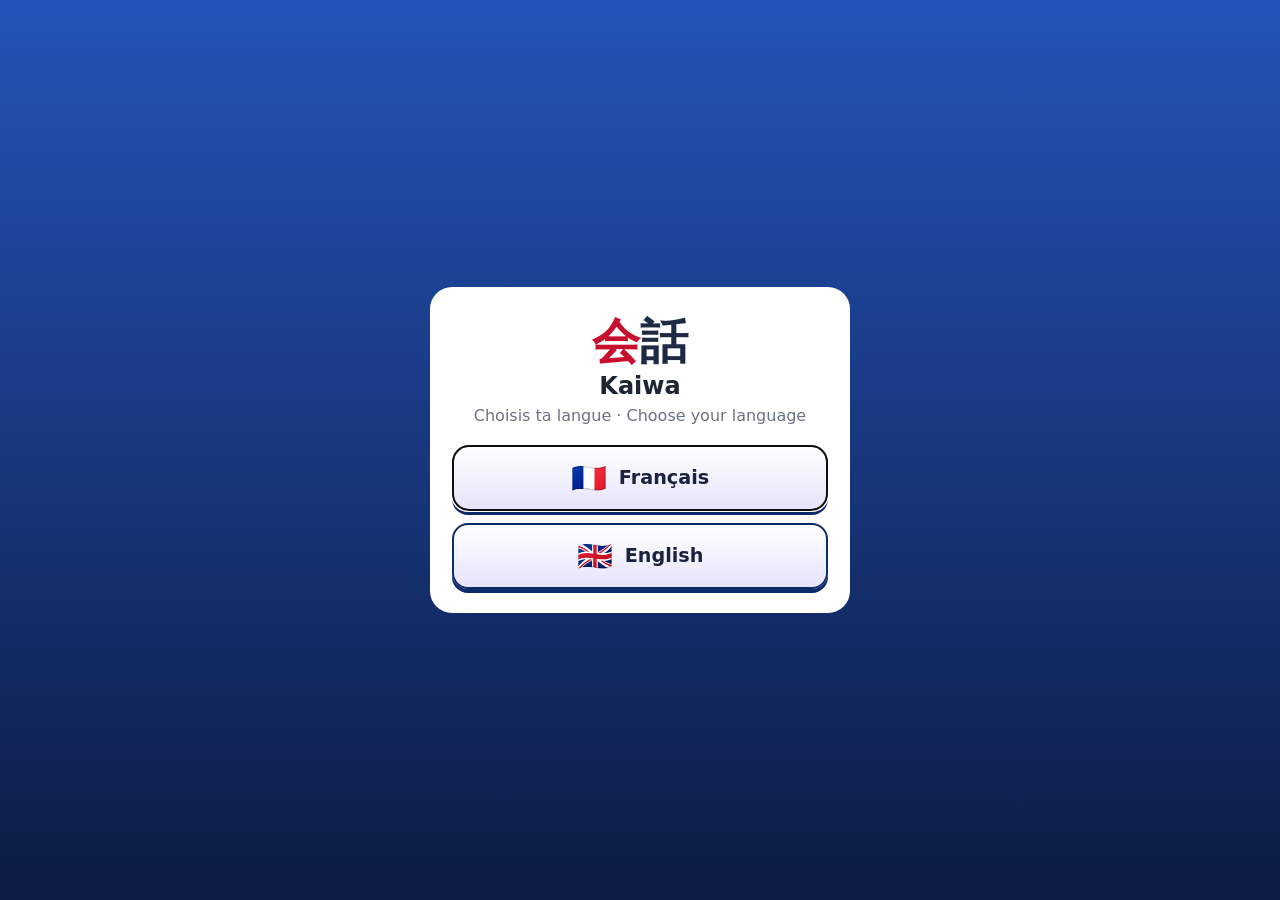
==== commit 277483f5: "Add files via upload" ====
--- a/index.html
+++ b/index.html
@@ -38,11 +38,12 @@
       <div class="scenario-bar">
         <label for="scenario" data-i18n="theme">Thème :</label>
         <select id="scenario"></select>
-        <button class="btn small" id="btnNew" title="Nouvelle conversation" data-i18n-title="tNew" data-i18n="newConv">＋ Nouvelle</button>
+        <button class="btn small voice-btn" id="btnVoice" type="button"></button>
+        <button class="btn small" id="btnNew" title="Nouvelle conversation" data-i18n-title="tNew">＋<span class="nb-tl" data-i18n="newConv"> Nouvelle</span></button>
+        <button class="fab-wotd" id="btnWotd" type="button" title="Mot du jour" data-i18n-title="wotd">
+          <span class="fab-ic" lang="ja">日</span><span class="fab-tl" data-i18n="wotd">Mot du jour</span><span class="dot" id="wotdDot"></span>
+        </button>
       </div>
-      <button class="fab-wotd" id="btnWotd" title="Mot du jour" data-i18n-title="wotd">
-        <span class="fab-ic" lang="ja">日</span><span class="fab-tl" data-i18n="wotd">Mot du jour</span><span class="dot" id="wotdDot"></span>
-      </button>
       <main id="chat" class="chat" aria-live="polite"></main>
       <div id="suggestions" class="suggestions"></div>
       <form id="composer" class="composer">
@@ -109,7 +110,7 @@
       <label><span data-i18n="otherModel">Autre modèle (facultatif)</span>
         <input type="text" id="customModel" placeholder="identifiant exact du modèle" data-i18n-ph="otherModelPh" autocomplete="off">
       </label>
-      <label class="row"><input type="checkbox" id="autoSpeak"> <span data-i18n="autoSpeak">Lire automatiquement les réponses</span></label>
+      <label class="row"><input type="checkbox" id="autoSpeak"> <span data-i18n="autoSpeak">Lire automatiquement les réponses (mode oral)</span></label>
       <label class="row"><input type="checkbox" id="autoSend"> <span data-i18n="autoSend">Envoyer automatiquement après la dictée</span></label>
       <label><span><span data-i18n="voiceRate">Vitesse de la voix :</span> <span id="rateVal"></span></span>
         <input type="range" id="rate" min="0.5" max="1.2" step="0.05">
--- a/style.css
+++ b/style.css
@@ -124,6 +124,8 @@
 }
 .composer button { width: 44px; height: 44px; border-radius: 50%; border: none; flex-shrink: 0; font-size: 1.1rem; }
 .send { background: var(--accent); color: #fff; }
+body.voice-text .mic { display: none; }
+.voice-btn { white-space: nowrap; }
 .send:disabled { opacity: .5; }
 .mic { background: var(--panel); border: 1px solid var(--border) !important; }
 .mic.listening { background: var(--accent); color: #fff; animation: pulse 1.2s infinite; }
@@ -291,24 +293,21 @@
 .cal-help { color: var(--muted); font-size: .8rem; margin: 10px 2px 0; }
 
 /* ============ Bouton + fenêtre « Mot du jour » ============ */
-#view-chat { position: relative; }
+/* bouton « Mot du jour » dans la barre de la page Sakura */
 .fab-wotd {
-  position: absolute; right: 14px; top: 58px; z-index: 2;
-  display: flex; flex-direction: column; align-items: center; gap: 1px;
-  width: 64px; padding: 6px 0 5px; border-radius: 16px;
+  position: relative; flex-shrink: 0; display: inline-flex; align-items: center; gap: 6px;
+  padding: 5px 10px; border-radius: 10px; font-weight: 800; font-size: .85rem;
   background: linear-gradient(180deg, #ffe07a, #ffbf1f); color: #4a2a00;
-  border: 2px solid var(--b-gold-d); box-shadow: 0 4px 0 var(--b-gold-d), 0 6px 14px rgba(0,0,0,.2);
-  animation: bob 2.6s ease-in-out infinite;
-}
-.fab-wotd:active { transform: translateY(3px); box-shadow: 0 1px 0 var(--b-gold-d); animation: none; }
-.fab-ic { font-size: 1.5rem; font-weight: 800; line-height: 1.1; }
-.fab-tl { font-size: .62rem; font-weight: 800; line-height: 1.1; text-align: center; }
+  border: 2px solid var(--b-gold-d); box-shadow: 0 3px 0 var(--b-gold-d);
+}
+.fab-wotd:active { transform: translateY(2px); box-shadow: 0 1px 0 var(--b-gold-d); }
+.fab-ic { font-size: 1.05rem; line-height: 1; }
+.fab-tl { white-space: nowrap; }
 .fab-wotd .dot {
-  position: absolute; top: -6px; right: -6px; width: 18px; height: 18px; border-radius: 50%;
-  background: var(--b-red); border: 2px solid #fff; box-shadow: 0 2px 0 var(--b-red-d);
-}
-@keyframes bob { 50% { transform: translateY(-3px); } }
-.chat { padding-top: 84px; }
+  position: absolute; top: -6px; right: -6px; width: 14px; height: 14px; border-radius: 50%;
+  background: var(--b-red); border: 2px solid #fff; animation: bob 2.2s ease-in-out infinite;
+}
+@keyframes bob { 50% { transform: translateY(-2px); } }
 .wotd-dialog { width: min(560px, calc(100vw - 24px)); max-height: 90dvh; padding: 0; background: var(--bg); overflow: hidden; }
 .wotd-dialog[open] { display: flex; flex-direction: column; animation: popin .25s cubic-bezier(.3,1.4,.5,1); }
 @keyframes popin { from { transform: scale(.85); opacity: 0; } }
@@ -430,6 +429,8 @@
 }
 .bf-row small { font-size: .65rem; font-weight: 600; opacity: .8; }
 .bf-row.on { opacity: 1; color: var(--ink); border-color: var(--b-green); background: color-mix(in srgb, var(--b-green) 14%, var(--panel)); }
+.bf-row.mastered small { color: var(--b-gold-d); opacity: 1; }
+.row-preview { font-size: 1.15rem; letter-spacing: 2px; text-align: center; margin: 16px 0 0; color: var(--muted); line-height: 1.6; }
 .bf-opt { display: flex; gap: 8px; align-items: center; margin: 16px 2px 0; font-size: .95rem; }
 .bf-help { margin-top: 4px; }
 .bf-mode { border-style: dashed; }
@@ -447,6 +448,11 @@
 .bf-input:focus { outline: none; border-color: var(--b-blue); }
 .bf-input.bad { border-color: var(--b-red); }
 .bf-tools { display: flex; gap: 8px; justify-content: center; margin-top: 14px; flex-wrap: wrap; }
+.bf-progress { display: flex; align-items: center; gap: 10px; }
+.bf-progress b { min-width: 3.2em; text-align: right; font-size: .95rem; }
+.bf-dots { display: flex; gap: 6px; justify-content: center; min-height: 12px; }
+.bf-dots i { width: 12px; height: 12px; border-radius: 50%; background: var(--border); transition: background .2s, transform .2s; }
+.bf-dots i.on { background: var(--b-green); transform: scale(1.1); }
 .bf-nums { display: flex; justify-content: space-between; gap: 6px; flex-wrap: wrap; font-size: .85rem; color: var(--muted); margin-top: 6px; }
 
 /* =====================================================
@@ -624,8 +630,9 @@
   .tabs button.active .tl { font-size: .78rem; }
   .tabs .ti { font-size: 1.35rem; }
 
-  .fab-wotd { right: 10px; top: 60px; border-color: #0f2a6b; box-shadow: 0 4px 0 #0f2a6b, 0 6px 14px rgba(0,0,0,.35); }
-  .fab-tl { font-family: "Lilita One", system-ui, sans-serif; font-weight: 400; font-size: .66rem; }
+  .fab-wotd { border-color: #0f2a6b; box-shadow: 0 3px 0 #0f2a6b; padding: 5px 9px; }
+  .fab-wotd .fab-tl, .voice-btn .vb-tl, #btnNew .nb-tl { display: none; }
+  .fab-ic { font-size: 1.2rem; }
   .wotd-dialog {
     background: linear-gradient(180deg, #2453b8, #0c1b42); border: 3px solid #0f2a6b; border-radius: 22px;
     box-shadow: 0 6px 0 #08132f;
@@ -656,4 +663,14 @@
   .bf-nums { color: #c8d4ff; }
   .bf-nums .qpts { color: #ffe07a; }
   .bf-opt { color: #dbe3ff; }
-}
+
+  .bf-progress b { color: #fff; text-shadow: 0 2px 0 #0a1433; font-family: "Lilita One", system-ui, sans-serif; font-weight: 400; }
+  .bf-dots i { background: #c9c3e6; border: 1px solid #0f2a6b; }
+  .bf-dots i.on { background: #3fbf4f; }
+
+  .bf-row.mastered small { color: #ffe07a; text-shadow: 0 1px 0 #8a5a00; }
+  .row-preview { color: #dbe3ff; }
+
+  .scenario-bar label { display: none; }
+  .scenario-bar { gap: 6px; }
+}
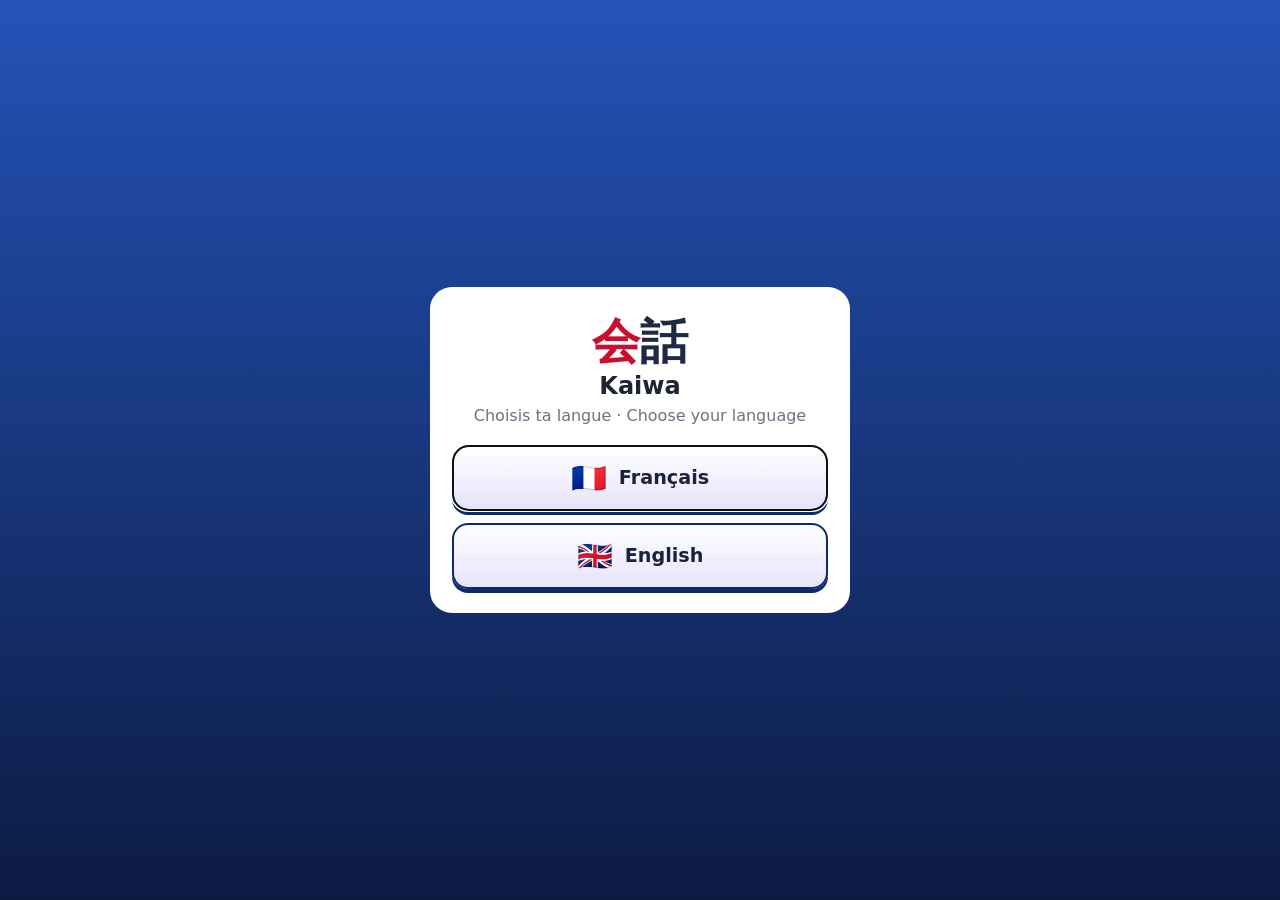
==== commit ef278940: "Add files via upload" ====
--- a/index.html
+++ b/index.html
@@ -124,8 +124,10 @@
   <script src="i18n.js"></script>
   <script src="content.js"></script>
   <script src="content-en.js"></script>
+  <script src="mnemo.js"></script>
   <script src="app.js"></script>
   <script src="learn.js"></script>
   <script src="bruteforce.js"></script>
+  <script src="speed.js"></script>
 </body>
 </html>
--- a/style.css
+++ b/style.css
@@ -408,6 +408,57 @@
 .kd-count { color: #999; font-size: .8rem; margin-top: 10px; }
 .kana-dialog .close-x { z-index: 3; }
 
+/* Carte mnémotechnique façon affiche : kana blanc sur fond coloré | dessin + mot-clé */
+.mn { margin: 6px 0 4px; }
+.mn-split {
+  position: relative; display: grid; grid-template-columns: 1fr 1.05fr; min-height: 190px;
+  border-radius: 18px; overflow: hidden; background: #fff; box-shadow: 0 4px 0 rgba(0,0,0,.25);
+}
+.mn-left {
+  border: none; color: #fff; font-size: clamp(5.2rem, 24vw, 7.5rem); line-height: 1; display: grid; place-items: center;
+  clip-path: polygon(0 0, 100% 0, 84% 100%, 0 100%); padding-right: 10%;
+  font-family: "Hiragino Maru Gothic ProN", "M PLUS Rounded 1c", "Yu Gothic", system-ui, sans-serif; font-weight: 500;
+}
+/* bandes grises du biseau, comme sur l'affiche */
+.mn-split::before {
+  content: ""; position: absolute; top: 0; bottom: 0; left: calc(48.8% - 6px); width: 22px;
+  background: linear-gradient(90deg, #c9c9c9 0 50%, #e6e6e6 50% 100%);
+  clip-path: polygon(35% 0, 100% 0, 50% 100%, -15% 100%); pointer-events: none;
+}
+.mn-right { display: flex; flex-direction: column; align-items: center; justify-content: center; gap: 6px; padding: 10px 8px 12px 4px; z-index: 1; }
+.mn-art { position: relative; width: 118px; height: 118px; }
+.mn-art svg { position: absolute; inset: 0; width: 100%; height: 100%; }
+.mn-glyph {
+  position: absolute; inset: 0; display: grid; place-items: center; line-height: 1;
+  font-size: 74px; font-weight: 800; color: #3a3d46;
+  -webkit-text-stroke: 4px #fff; paint-order: stroke fill;
+  font-family: "Hiragino Maru Gothic ProN", "M PLUS Rounded 1c", "Yu Gothic", system-ui, sans-serif;
+}
+.mn-left.two { font-size: clamp(3.4rem, 15vw, 4.6rem); white-space: nowrap; letter-spacing: -6px; }
+.mn.compact .mn-left.two { font-size: 2.6rem; }
+.mn-sub { font-size: .8rem; color: #9aa0ad; letter-spacing: 1px; margin-top: -2px; }
+.mn-glyph.two { font-size: 46px; letter-spacing: -4px; }
+.mn.compact .mn-glyph.two { font-size: 32px; }
+.mn-formula { font-size: 3.4rem; color: #3a3d46; font-weight: 700; line-height: 1.2; display: flex; align-items: center; gap: 4px; }
+.mn-formula small { font-size: 1.6rem; color: #b0b4bd; }
+.mn-formula .mn-small { font-size: 2.2rem; }
+.mn-word {
+  font-size: 1.05rem; padding: 0 4px; font-weight: 600; letter-spacing: 2.5px; text-transform: uppercase; color: #c3c6cc;
+  text-align: center; line-height: 1.2; font-family: "Avenir Next", "Segoe UI", system-ui, sans-serif;
+}
+.mn-text { margin: 10px 4px 0; font-size: .95rem; line-height: 1.45; color: #e8e8e8; text-align: center; }
+.kd-navrow { display: flex; align-items: center; justify-content: center; gap: 18px; margin-top: 12px; }
+.kd-navrow .kd-count { margin: 0; }
+/* version compacte, au dos des cartes */
+.mn.compact { width: 100%; margin: 0; }
+.mn.compact .mn-split { min-height: 120px; box-shadow: 0 2px 0 rgba(0,0,0,.12); border: 1px solid rgba(0,0,0,.06); }
+.mn.compact .mn-left { font-size: 4rem; }
+.mn.compact .mn-art { width: 78px; height: 78px; }
+.mn.compact .mn-glyph { font-size: 50px; -webkit-text-stroke: 3px #fff; }
+.mn.compact .mn-formula { font-size: 2.2rem; }
+.mn.compact .mn-word { font-size: .82rem; letter-spacing: 1.5px; }
+.mn.compact .mn-text { color: var(--muted); font-size: .82rem; margin-top: 6px; }
+
 /* Mot d'exemple au dos des cartes de kana */
 .card-ex {
   display: flex; align-items: center; gap: 12px; margin-top: 6px; padding: 10px 14px;
@@ -674,3 +725,25 @@
   .scenario-bar label { display: none; }
   .scenario-bar { gap: 6px; }
 }
+
+/* ============ Jeu de vitesse ============ */
+.speed-mode { border-color: #ff9f1a; }
+.sp-time { font-size: 1.6rem; font-weight: 800; min-width: 44px; text-align: right; font-variant-numeric: tabular-nums; }
+.sp-bar i { transition: width .1s linear, background .3s; }
+.sp-bar.low i { background: var(--b-red); }
+.sp-bar.low + .sp-time { color: var(--b-red); animation: pop .5s infinite; }
+.sp-stats { display: flex; justify-content: space-between; align-items: center; margin: -8px 4px 10px; font-weight: 700; }
+.sp-stats .muted { display: inline; }
+.sp-q { position: relative; }
+.sp-count { color: var(--accent); }
+.sp-float { position: absolute; top: 10px; right: 16px; font-weight: 800; font-size: 1.3rem; opacity: 0; pointer-events: none; }
+.sp-float.plus { color: var(--b-green-d); }
+.sp-float.minus { color: var(--b-red-d); }
+.sp-float.show { animation: gain .7s ease-out; }
+@media (max-width: 700px) {
+  .speed-mode { border: 2px solid #0f2a6b; background: linear-gradient(90deg, #ffe9d6, #ffc98f); }
+  .sp-time { color: #fff; text-shadow: 0 2px 0 #0a1433; font-family: "Lilita One", system-ui, sans-serif; font-weight: 400; }
+  .sp-bar.low + .sp-time { color: #ff6b6b; }
+  .sp-stats, .sp-stats .muted { color: #fff; text-shadow: 0 2px 0 #0a1433; }
+}
+.deck-icon.two { font-size: 1.15rem; white-space: nowrap; letter-spacing: -2px; }
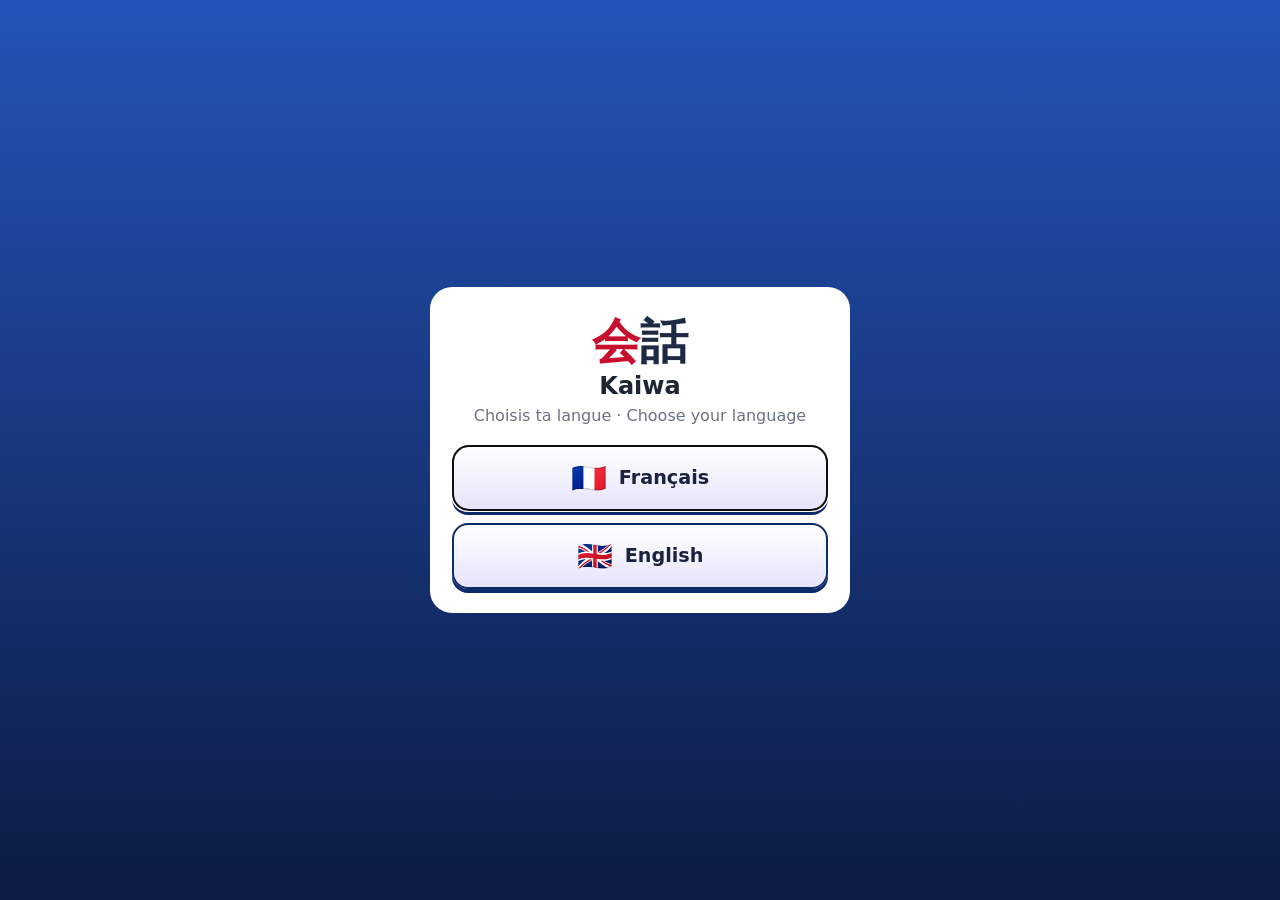
==== commit 3e7bff78: "Add files via upload" ====
--- a/index.html
+++ b/index.html
@@ -1,6 +1,7 @@
 <!doctype html>
-<html lang="fr">
+<html lang="fr" data-app="kaiwa">
 <head>
+  <script>try { if (localStorage.getItem("kaiwa-app") === "hangul") location.replace("hangul/"); } catch (e) {}</script>
   <meta charset="utf-8">
   <meta name="viewport" content="width=device-width, initial-scale=1, viewport-fit=cover">
   <title>Kaiwa – 会話</title>
@@ -90,6 +91,12 @@
   <dialog id="settings">
     <form method="dialog" class="settings">
       <h2 data-i18n="settings">Réglages</h2>
+      <label><span data-i18n="appLabel">Application</span>
+        <select id="appSelect">
+          <option value="kaiwa" data-i18n="optKaiwa">会話 Kaiwa — japonais</option>
+          <option value="hangul" data-i18n="optHangul">한글 SpeedHangul — coréen</option>
+        </select>
+      </label>
       <label><span data-i18n="language">Langue</span>
         <select id="langSelect">
           <option value="fr">🇫🇷 Français</option>
@@ -122,6 +129,7 @@
   </dialog>
 
   <script src="i18n.js"></script>
+  <script src="appchoice.js"></script>
   <script src="content.js"></script>
   <script src="content-en.js"></script>
   <script src="mnemo.js"></script>
--- a/style.css
+++ b/style.css
@@ -747,3 +747,36 @@
   .sp-stats, .sp-stats .muted { color: #fff; text-shadow: 0 2px 0 #0a1433; }
 }
 .deck-icon.two { font-size: 1.15rem; white-space: nowrap; letter-spacing: -2px; }
+.sp-times { display: grid; grid-template-columns: repeat(4, 1fr); gap: 8px; margin-bottom: 6px; }
+.sp-tbtn { display: flex; flex-direction: column; align-items: center; gap: 2px; padding: 10px 4px; border-radius: 14px; border: 2px solid var(--border); background: var(--panel); opacity: .75; }
+.sp-tbtn b { font-size: 1.2rem; }
+.sp-tbtn small { font-size: .72rem; color: var(--muted); white-space: nowrap; }
+.sp-tbtn.on { opacity: 1; border-color: #ff9f1a; background: color-mix(in srgb, #ff9f1a 16%, var(--panel)); }
+@media (max-width: 700px) {
+  .sp-tbtn { border: 2px solid #0f2a6b; box-shadow: 0 3px 0 #0f2a6b; background: #d7d2ee; color: #1d2433; }
+  .sp-tbtn small { color: #4b5563; }
+  .sp-tbtn.on { background: linear-gradient(180deg, #ffe9d6, #ffc98f); }
+  .sp-tbtn b { font-family: "Lilita One", system-ui, sans-serif; font-weight: 400; }
+}
+
+/* ============ Quiz : nombre de cartes + bonus de série ============ */
+.q-lens { margin-bottom: 12px; }
+.q-lens button { font-weight: 800; font-size: 1.05rem; }
+.q-count { font-weight: 700; font-size: .85rem; color: var(--muted); white-space: nowrap; font-variant-numeric: tabular-nums; }
+.streak-bonus {
+  display: table; margin: 8px auto 0; padding: 6px 14px; border-radius: 999px; font-weight: 800;
+  background: linear-gradient(90deg, #ff7a00, #ffb21f); color: #fff; box-shadow: 0 3px 0 #b34f00;
+}
+.streak-bonus b { color: #fff8d6; }
+@media (max-width: 700px) {
+  .q-count { color: #fff; text-shadow: 0 2px 0 #0a1433; font-family: "Lilita One", system-ui, sans-serif; font-weight: 400; }
+  .streak-bonus { font-family: "Lilita One", system-ui, sans-serif; font-weight: 400; letter-spacing: .3px; }
+}
+
+/* ============ Choix de l'application (Kaiwa / SpeedHangul) ============ */
+.app-choices { flex-direction: row; }
+.app-btn { flex: 1; flex-direction: column; gap: 2px; padding: 16px 8px; }
+.app-btn .app-logo { font-size: 2.2rem; color: var(--navy); line-height: 1.1; font-family: "Jua", "M PLUS Rounded 1c", "Apple SD Gothic Neo", "Malgun Gothic", "Hiragino Sans", system-ui, sans-serif; }
+.app-btn .app-logo::first-letter { color: var(--accent); }
+.app-btn b { font-size: 1.1rem; }
+.app-btn small { font-size: .8rem; font-weight: 600; color: #4b5563; font-family: system-ui, sans-serif; }
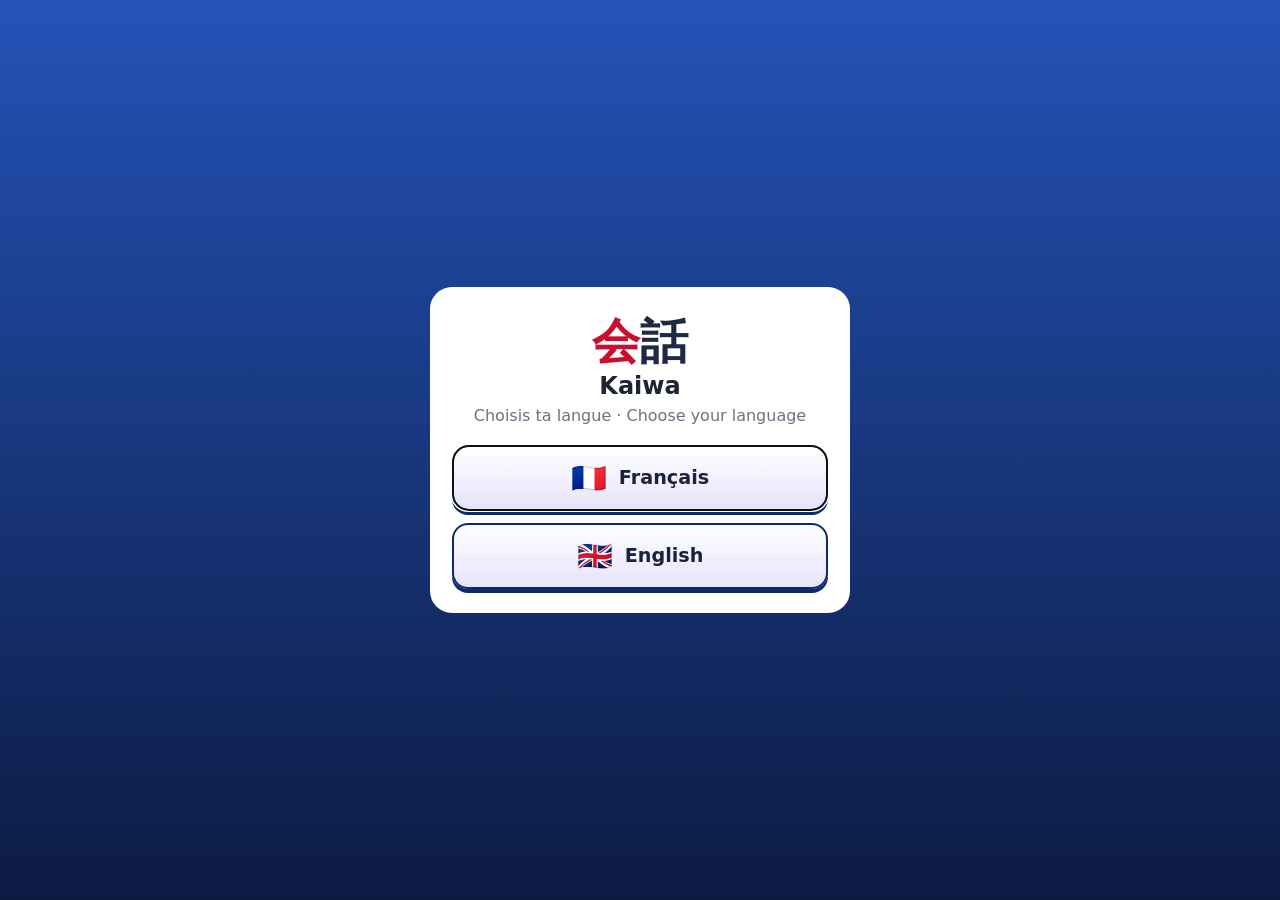
==== commit ac880578: "Add files via upload" ====
--- a/index.html
+++ b/index.html
@@ -27,7 +27,7 @@
 
   <nav class="tabs" id="tabs">
     <button data-view="kana"><span class="ti">あ</span><span class="tl" data-i18n="tabKana">Kana</span></button>
-    <button data-view="phrases"><span class="ti">💬</span><span class="tl" data-i18n="tabPhrases">Phrases</span></button>
+    <button data-view="kanji"><span class="ti" lang="ja">漢</span><span class="tl" data-i18n="tabKanji">Kanji</span></button>
     <button data-view="chat" class="main-tab"><span class="ti">🌸</span><span class="tl">Sakura</span></button>
     <button data-view="cards"><span class="ti">🃏</span><span class="tl" data-i18n="tabCards">Cartes</span></button>
     <button data-view="quiz"><span class="ti">🏆</span><span class="tl" data-i18n="tabQuiz">Quiz</span></button>
@@ -56,8 +56,8 @@
 
     <!-- Kana -->
     <section class="view scroll" id="view-kana" hidden></section>
-    <!-- Phrases -->
-    <section class="view scroll" id="view-phrases" hidden></section>
+    <!-- Kanji -->
+    <section class="view scroll" id="view-kanji" hidden></section>
     <!-- Flashcards -->
     <section class="view scroll" id="view-cards" hidden></section>
     <!-- Quiz -->
@@ -132,6 +132,7 @@
   <script src="appchoice.js"></script>
   <script src="content.js"></script>
   <script src="content-en.js"></script>
+  <script src="kanji.js"></script>
   <script src="mnemo.js"></script>
   <script src="app.js"></script>
   <script src="learn.js"></script>
--- a/style.css
+++ b/style.css
@@ -780,3 +780,44 @@
 .app-btn .app-logo::first-letter { color: var(--accent); }
 .app-btn b { font-size: 1.1rem; }
 .app-btn small { font-size: .8rem; font-weight: 600; color: #4b5563; font-family: system-ui, sans-serif; }
+
+/* ============ Kanji ============ */
+.kj-search { width: 100%; padding: 10px 14px; font-size: 1rem; border-radius: 12px; border: 2px solid var(--border); background: var(--panel); color: var(--ink); margin-bottom: 10px; }
+.kj-chips { flex-wrap: nowrap; overflow-x: auto; padding-bottom: 4px; }
+.kj-chips button { white-space: nowrap; }
+.kj-count { margin: 4px 2px 8px; }
+.kj-grid { display: grid; grid-template-columns: repeat(auto-fill, minmax(72px, 1fr)); gap: 6px; margin-bottom: 14px; }
+.kj { position: relative; display: flex; flex-direction: column; align-items: center; gap: 2px; padding: 8px 4px 6px; border-radius: 12px; border: 1px solid var(--border); background: var(--panel); min-width: 0; }
+.kj b { font-size: 1.9rem; font-weight: 500; line-height: 1.1; font-family: "Hiragino Mincho ProN", "Yu Mincho", "Noto Serif JP", serif; }
+.kj small { font-size: .68rem; color: var(--muted); max-width: 100%; overflow: hidden; text-overflow: ellipsis; white-space: nowrap; }
+.kj.known::after { content: ""; position: absolute; top: 6px; right: 6px; width: 8px; height: 8px; border-radius: 50%; background: var(--b-green); }
+/* fiche */
+.kj-top { display: flex; gap: 6px; justify-content: center; flex-wrap: wrap; margin-bottom: 6px; }
+.kj-badge { font-size: .78rem; font-weight: 700; padding: 3px 9px; border-radius: 999px; background: rgba(255,255,255,.14); color: #ddd; }
+.kj-badge.jl { background: var(--b-gold); color: #4a2a00; }
+.kj-main { display: grid; grid-template-columns: auto 1fr; gap: 16px; align-items: center; background: #fff; color: #1d2433; border-radius: 18px; padding: 14px 16px; box-shadow: 0 4px 0 rgba(0,0,0,.25); text-align: left; }
+.kj-char { font-size: 5.6rem; line-height: 1; background: none; border: none; padding: 0 4px; color: #1d2433; font-family: "Hiragino Mincho ProN", "Yu Mincho", "Noto Serif JP", serif; }
+.kj-mean { font-size: 1.15rem; font-weight: 800; margin-bottom: 8px; line-height: 1.3; }
+.kj-read { display: flex; gap: 8px; align-items: baseline; margin: 3px 0; font-size: 1.05rem; }
+.kj-read b { font-size: .68rem; letter-spacing: 1px; padding: 2px 6px; border-radius: 6px; background: var(--navy); color: #fff; min-width: 34px; text-align: center; }
+.kj-ex { margin-top: 12px; background: rgba(255,255,255,.08); border-radius: 16px; padding: 10px 12px; }
+.kj-ex-label { font-size: .75rem; letter-spacing: 1px; text-transform: uppercase; color: #aaa; }
+.kj-ex-word { font-size: 1.7rem; font-weight: 700; display: inline-flex; align-items: center; gap: 6px; }
+.kj-ex-word rt { font-size: .5em; font-weight: 500; color: #ddd; }
+.kj-ex-rom { color: #ccc; }
+.kj-ex-tr { font-size: 1.1rem; }
+/* cartes */
+.kj-card-char { font-family: "Hiragino Mincho ProN", "Yu Mincho", "Noto Serif JP", serif; font-size: 4.2rem !important; }
+.kj-card-mean { font-size: 1.15rem; font-weight: 800; margin: 2px 0 6px; }
+.kj-card-read { display: flex; flex-direction: column; align-items: center; margin-bottom: 8px; }
+.face .kj-badge { background: var(--bg); color: var(--muted); }
+.face .kj-badge.jl { background: var(--b-gold); color: #4a2a00; }
+.kj-card-read .kj-read b { background: var(--navy); }
+@media (max-width: 700px) {
+  .kj { border: 2px solid #0f2a6b; box-shadow: 0 3px 0 #0f2a6b; background: #fff; color: #1d2433; }
+  .kj small { color: #4b5563; }
+  .kj-search { border: 2px solid #0f2a6b; background: #fff; color: #1d2433; }
+  .kj-count { color: #cfd8ff; }
+  .kj-grid { grid-template-columns: repeat(4, 1fr); }
+  .kj-char { font-size: 4.6rem; }
+}
